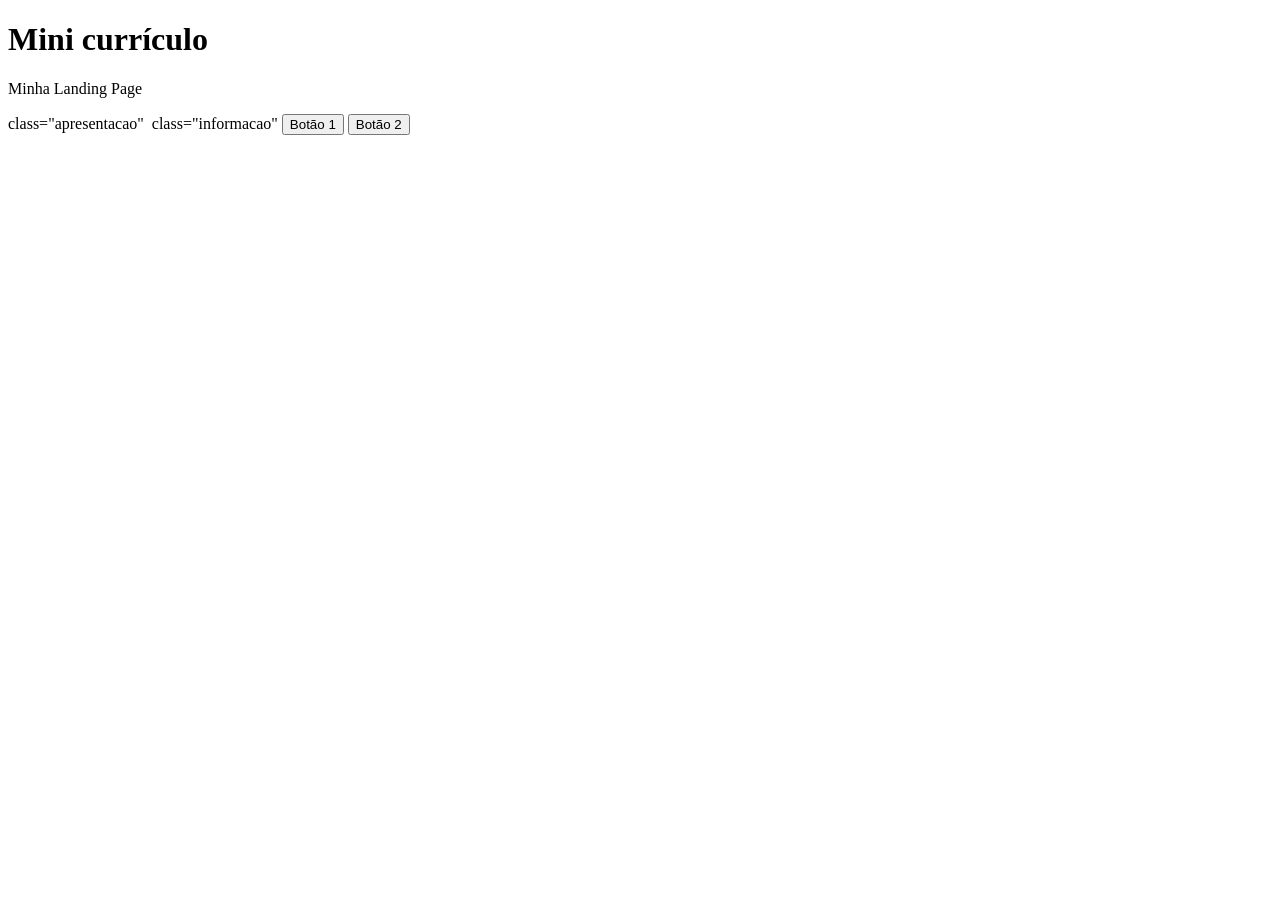
==== index.html @ 54d5d91e "Minha primeira inclusão" ====
<!DOCTYPE html>
<html lang="pt-br">
<head>
    <meta charset="UTF-8">
    <meta name="viewport" content="width=device-width, initial-scale=1.0">
    <title>Minha página</title>
</head>
<body>
    <header>
        <h1>Mini currículo</h1>
        <p>Minha Landing Page</p>
    </header>

    <main>
        <ssection> class="apresentacao"
            <img src=""
        </ssection>

        <ssection> class="informacao"
           <button>Botão 1</button>
           <button>Botão 2</button>
        </ssection>
        
    </main>
</body>
</html>
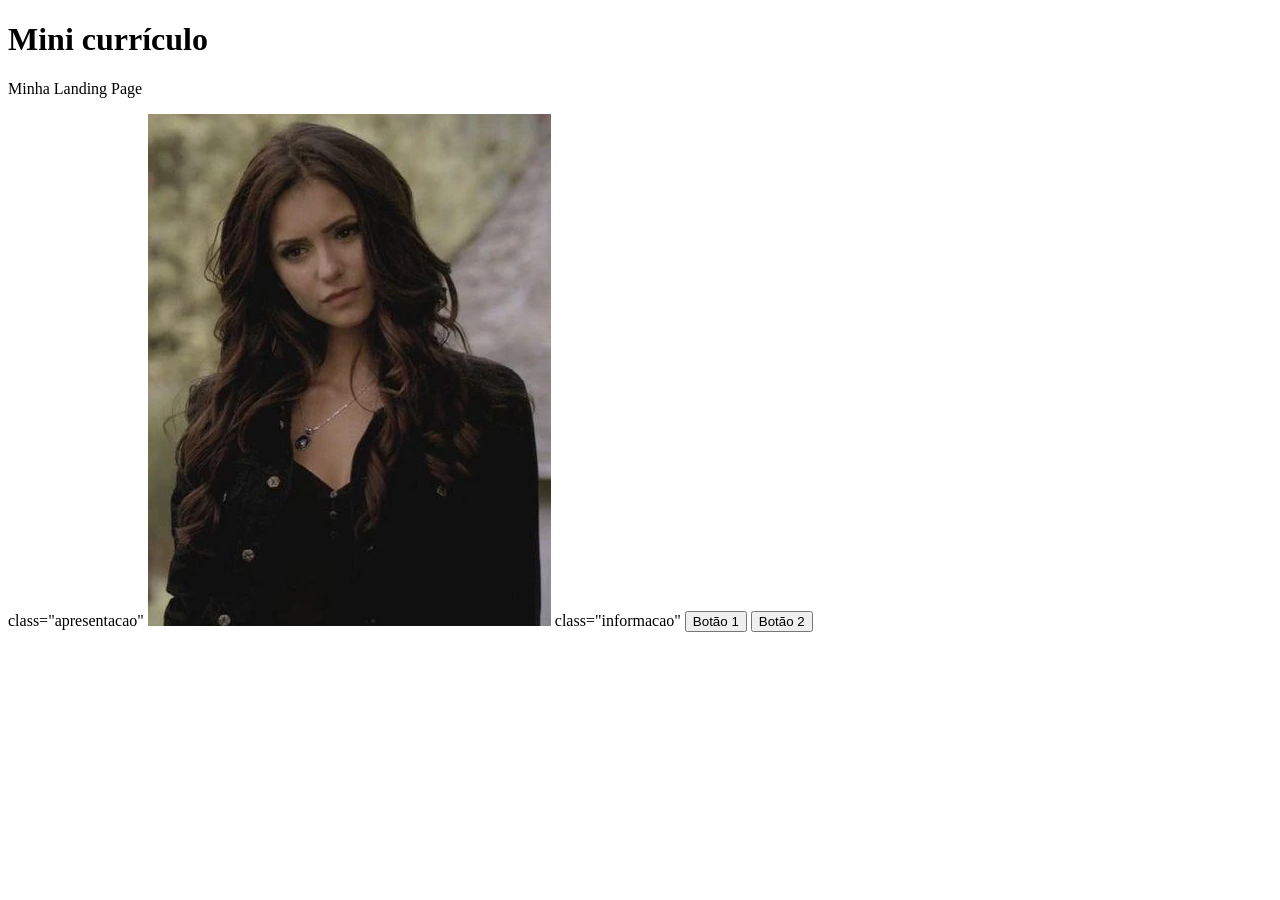
==== commit 7fb455b8: "alteração 1" ====
--- a/index.html
+++ b/index.html
@@ -13,7 +13,7 @@
 
     <main>
         <ssection> class="apresentacao"
-            <img src=""
+            <img src="katherine.jpg"
         </ssection>
 
         <ssection> class="informacao"
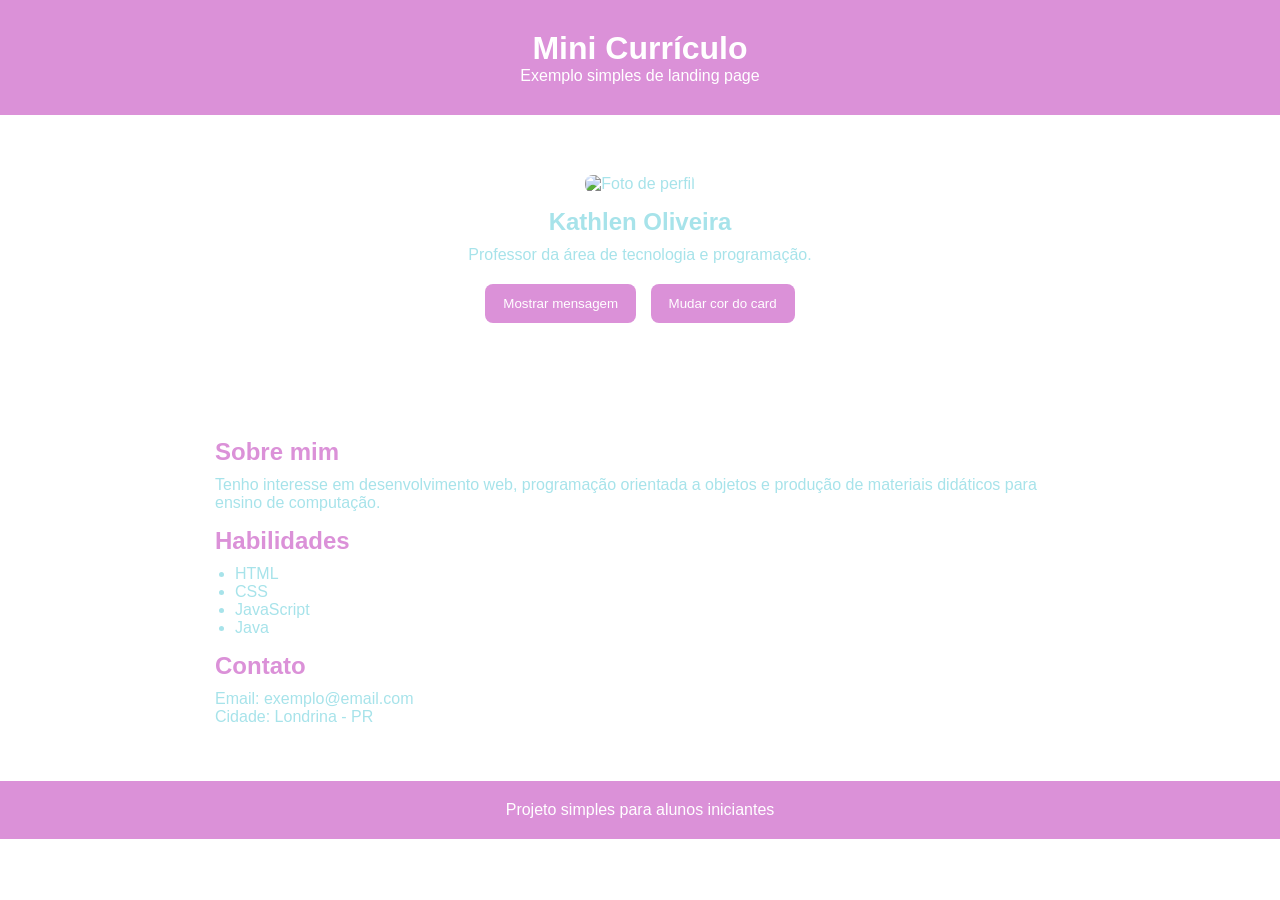
==== commit 515670e7: "atualização 2" ====
--- a/index.html
+++ b/index.html
@@ -1,26 +1,56 @@
-<!DOCTYPE html>
-<html lang="pt-br">
-<head>
-    <meta charset="UTF-8">
-    <meta name="viewport" content="width=device-width, initial-scale=1.0">
-    <title>Minha página</title>
-</head>
-<body>
-    <header>
-        <h1>Mini currículo</h1>
-        <p>Minha Landing Page</p>
-    </header>
+<!DOCTYPE html> <!-- informa ao navegador que o documento usa HTML5 -->
+<html lang="pt-BR"> <!-- início do documento HTML e definição do idioma como português do Brasil -->
+<head> <!-- início da área de configurações da página -->
+    <meta charset="UTF-8"> <!-- permite o uso correto de acentos e caracteres especiais -->
+    <meta name="viewport" content="width=device-width, initial-scale=1.0"> <!-- ajusta a página para funcionar bem em celulares e telas menores -->
+    <title>Mini Currículo</title> <!-- título que aparece na aba do navegador -->
+    <link rel="stylesheet" href="style.css"> <!-- conecta este arquivo HTML ao arquivo CSS -->
+</head> <!-- fim da área de configurações -->
+<body> <!-- início do conteúdo visível da página -->
 
-    <main>
-        <ssection> class="apresentacao"
-            <img src="katherine.jpg"
-        </ssection>
+    <header> <!-- cabeçalho da página -->
+        <h1>Mini Currículo</h1> <!-- título principal exibido no topo -->
+        <p>Exemplo simples de landing page</p> <!-- pequeno texto de apoio abaixo do título -->
+    </header> <!-- fim do cabeçalho -->
 
-        <ssection> class="informacao"
-           <button>Botão 1</button>
-           <button>Botão 2</button>
-        </ssection>
-        
-    </main>
-</body>
-</html>
+    <main> <!-- conteúdo principal da página -->
+        <section class="apresentacao"> <!-- seção de apresentação com classe para estilização no CSS -->
+            <img src="foto.jpg" alt="Foto de perfil"> <!-- imagem de perfil; o alt descreve a imagem caso ela não carregue -->
+            
+            <h2>Kathlen Oliveira</h2> <!-- nome da pessoa -->
+            <p>Professor da área de tecnologia e programação.</p> <!-- descrição curta da pessoa -->
+
+            <button id="btnMensagem">Mostrar mensagem</button> <!-- botão que mostrará uma mensagem usando JavaScript -->
+            <button id="btnCor">Mudar cor do card</button> <!-- botão que mudará a cor do card usando JavaScript -->
+
+            <p id="mensagem"></p> <!-- parágrafo inicialmente vazio onde a mensagem será exibida -->
+        </section> <!-- fim da seção de apresentação -->
+
+        <section class="informacoes"> <!-- seção com informações adicionais -->
+            <h2>Sobre mim</h2> <!-- subtítulo da seção -->
+            <p> <!-- início do parágrafo -->
+                Tenho interesse em desenvolvimento web, programação orientada a objetos
+                e produção de materiais didáticos para ensino de computação.
+            </p> <!-- fim do parágrafo -->
+
+            <h2>Habilidades</h2> <!-- subtítulo da seção de habilidades -->
+            <ul> <!-- início de uma lista não ordenada -->
+                <li>HTML</li> <!-- item da lista -->
+                <li>CSS</li> <!-- item da lista -->
+                <li>JavaScript</li> <!-- item da lista -->
+                <li>Java</li> <!-- item da lista -->
+            </ul> <!-- fim da lista -->
+
+            <h2>Contato</h2> <!-- subtítulo da seção de contato -->
+            <p>Email: exemplo@email.com</p> <!-- informação de email -->
+            <p>Cidade: Londrina - PR</p> <!-- informação de cidade -->
+        </section> <!-- fim da seção de informações -->
+    </main> <!-- fim do conteúdo principal -->
+
+    <footer> <!-- rodapé da página -->
+        <p>Projeto simples para alunos iniciantes</p> <!-- texto exibido no rodapé -->
+    </footer> <!-- fim do rodapé -->
+
+    <script src="script.js"></script> <!-- conecta o arquivo JavaScript à página -->
+</body> <!-- fim do corpo da página -->
+</html> <!-- fim do documento HTML -->
--- a/style.css
+++ b/style.css
@@ -0,0 +1,113 @@
+/* seleciona todos os elementos da página */
+* {
+    margin: 0; /* remove a margem padrão de todos os elementos */
+    padding: 0; /* remove o espaçamento interno padrão de todos os elementos */
+    box-sizing: border-box; /* faz largura e altura incluírem borda e padding no cálculo */
+}
+
+/* estiliza o corpo geral da página */
+body {
+    font-family: Arial, sans-serif; /* define a fonte principal do site */
+    background-color: white;; /* define a cor de fundo da página */
+    color: #a7e3ea; /* define a cor padrão dos textos */
+}
+
+/* estiliza o cabeçalho */
+header {
+    background-color: #db91d8; /* define a cor de fundo do cabeçalho */
+    color: white; /* define a cor do texto do cabeçalho */
+    text-align: center; /* centraliza o texto dentro do cabeçalho */
+    padding: 30px; /* adiciona espaçamento interno em todos os lados */
+}
+
+/* estiliza a área principal */
+main {
+    width: 80%; /* faz a área principal ocupar 80% da largura da tela */
+    max-width: 900px; /* limita a largura máxima em 900 pixels */
+    margin: 30px auto; /* centraliza horizontalmente e adiciona margem superior e inferior */
+}
+
+/* estiliza o card principal de apresentação */
+.apresentacao {
+    background-color: white; /* define fundo branco para o card */
+    text-align: center; /* centraliza os textos e elementos internos */
+    padding: 30px; /* adiciona espaço interno no card */
+    border-radius: 10px; /* arredonda os cantos do card */
+    box-shadow: 0px 4px 10px #a7e3ea (0, 0, 0, 0.15); /* cria uma sombra suave ao redor do card */
+    margin-bottom: 25px; /* adiciona espaço abaixo do card */
+    transition: 0.3s; /* cria transição suave em mudanças visuais */
+}
+
+/* estiliza a imagem dentro do card de apresentação */
+.apresentacao img {
+    width: 150px; /* define largura fixa da imagem */
+    height: 200px; /* define altura fixa da imagem, mantendo proporção próxima de 3x4 */
+    object-fit: cover; /* evita deformação e recorta a imagem se necessário */
+    border-radius: 8px; /* arredonda levemente os cantos da imagem */
+    margin-bottom: 15px; /* adiciona espaço abaixo da imagem */
+}
+
+/* estiliza o título dentro do card */
+.apresentacao h2 {
+    margin-bottom: 10px; /* adiciona espaço abaixo do título */
+}
+
+/* estiliza o texto dentro do card */
+.apresentacao p {
+    margin-bottom: 15px; /* adiciona espaço abaixo do parágrafo */
+}
+
+/* estiliza todos os botões da página */
+button {
+    background-color: #db91d8; /* define a cor de fundo do botão */
+    color: white; /* define a cor do texto do botão */
+    border: none; /* remove a borda padrão */
+    padding: 12px 18px; /* adiciona espaçamento interno no botão */
+    margin: 5px; /* adiciona espaço externo em volta do botão */
+    border-radius: 8px; /* arredonda os cantos do botão */
+    cursor: pointer; /* muda o cursor para mãozinha ao passar sobre o botão */
+    transition: 0.3s; /* cria transição suave para efeitos visuais */
+}
+
+/* efeito aplicado quando o mouse passa sobre o botão */
+button:hover {
+    background-color: #db91d8; /* escurece a cor do botão ao passar o mouse */
+    transform: scale(1.05); /* aumenta levemente o tamanho do botão */
+}
+
+/* estiliza o parágrafo onde a mensagem do JavaScript aparecerá */
+#mensagem {
+    margin-top: 15px; /* adiciona espaço acima da mensagem */
+    font-weight: bold; /* deixa o texto em negrito */
+    color: #db91d8; /* define uma cor azul para a mensagem */
+}
+
+/* estiliza a seção de informações */
+.informacoes {
+    background-color: white; /* define fundo branco */
+    padding: 25px; /* adiciona espaço interno */
+    border-radius: 10px; /* arredonda os cantos */
+    box-shadow: 0px 4px 10px #a7e3ea (234, 152, 196, 0.15); /* adiciona sombra suave */
+}
+
+/* estiliza os subtítulos da seção de informações */
+.informacoes h2 {
+    margin-top: 15px; /* adiciona espaço acima do subtítulo */
+    margin-bottom: 10px; /* adiciona espaço abaixo do subtítulo */
+    color: #db91d8; /* define cor azul para os subtítulos */
+}
+
+/* estiliza a lista da seção de informações */
+.informacoes ul {
+    margin-left: 20px; /* desloca a lista um pouco para a direita */
+    margin-bottom: 15px; /* adiciona espaço abaixo da lista */
+}
+
+/* estiliza o rodapé */
+footer {
+    text-align: center; /* centraliza o texto do rodapé */
+    background-color: #db91d8; /* define a cor de fundo do rodapé */
+    color: white; /* define a cor do texto do rodapé */
+    padding: 20px; /* adiciona espaçamento interno */
+    margin-top: 30px; /* adiciona espaço acima do rodapé */
+}
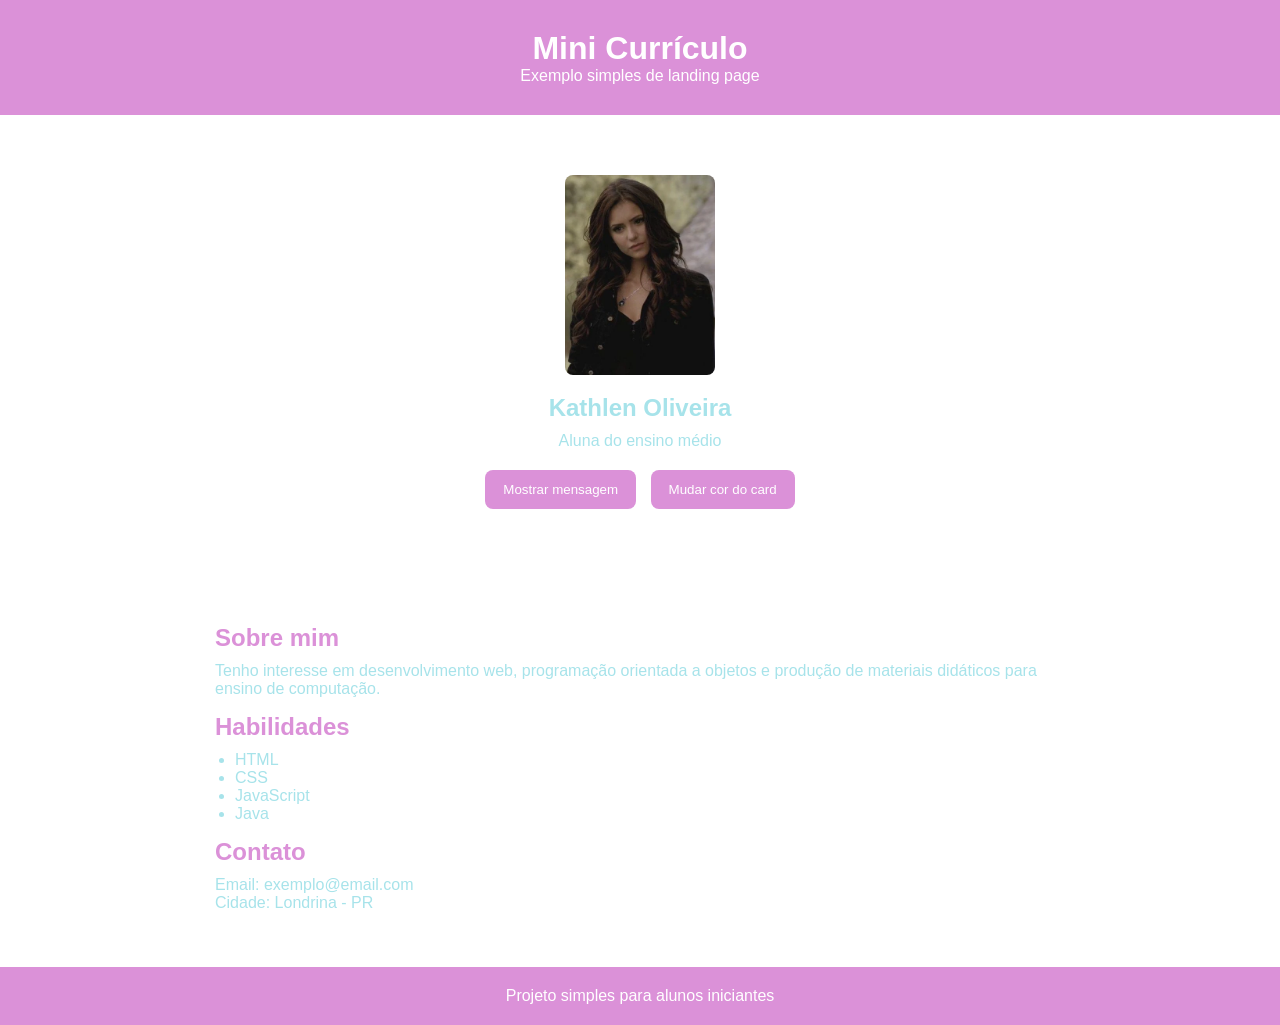
==== commit 668cac5a: "foto" ====
--- a/index.html
+++ b/index.html
@@ -15,10 +15,10 @@
 
     <main> <!-- conteúdo principal da página -->
         <section class="apresentacao"> <!-- seção de apresentação com classe para estilização no CSS -->
-            <img src="foto.jpg" alt="Foto de perfil"> <!-- imagem de perfil; o alt descreve a imagem caso ela não carregue -->
+            <img src="katherine.jpg" alt="Foto de perfil"> <!-- imagem de perfil; o alt descreve a imagem caso ela não carregue -->
             
             <h2>Kathlen Oliveira</h2> <!-- nome da pessoa -->
-            <p>Professor da área de tecnologia e programação.</p> <!-- descrição curta da pessoa -->
+            <p>Aluna do ensino médio</p> <!-- descrição curta da pessoa -->
 
             <button id="btnMensagem">Mostrar mensagem</button> <!-- botão que mostrará uma mensagem usando JavaScript -->
             <button id="btnCor">Mudar cor do card</button> <!-- botão que mudará a cor do card usando JavaScript -->
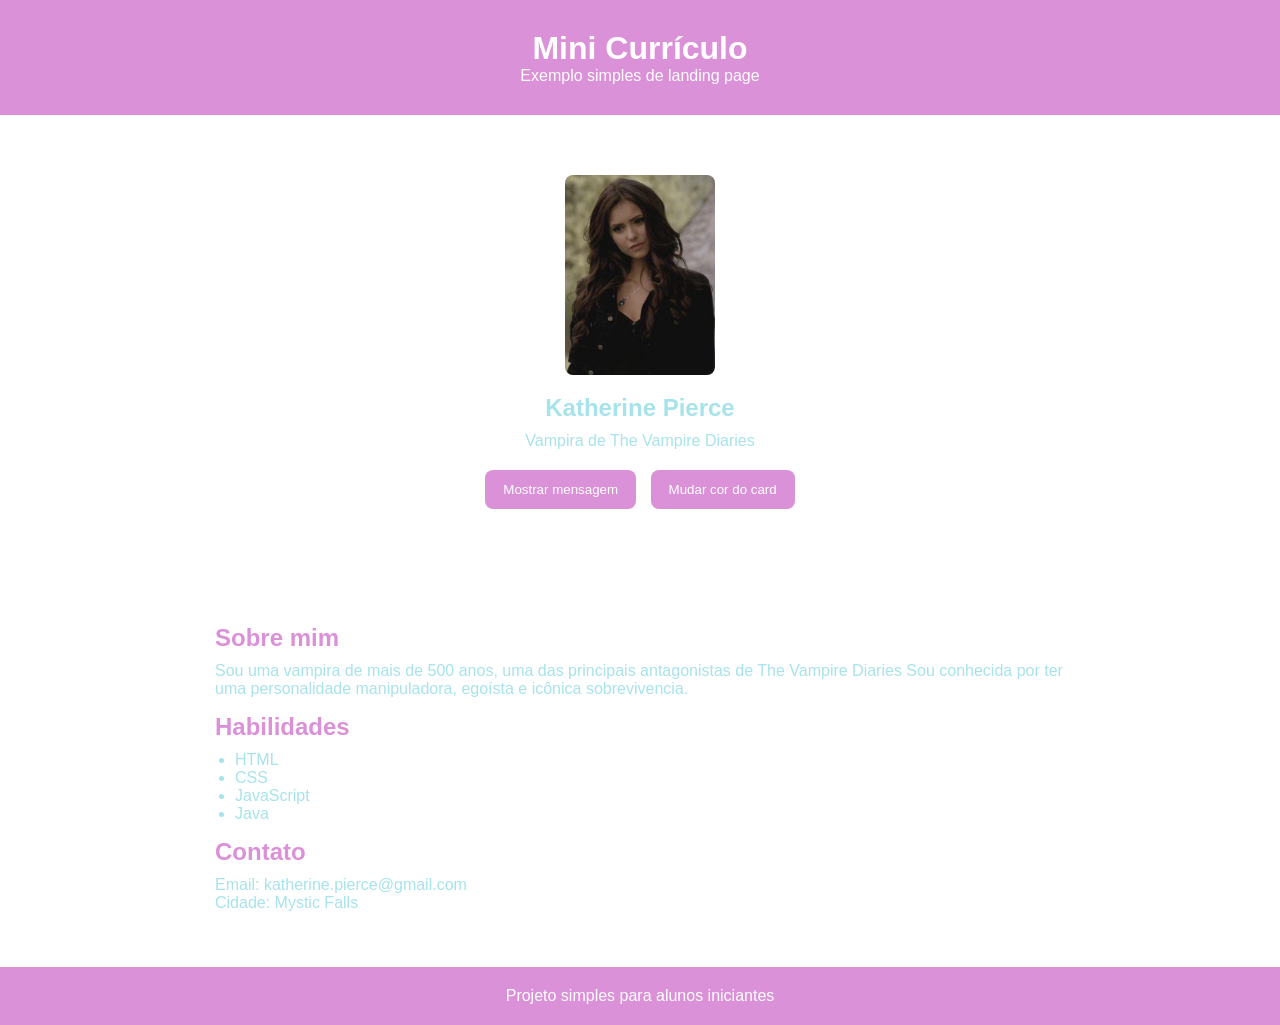
==== commit 3e1b7bfc: "atualizações 3" ====
--- a/index.html
+++ b/index.html
@@ -17,8 +17,8 @@
         <section class="apresentacao"> <!-- seção de apresentação com classe para estilização no CSS -->
             <img src="katherine.jpg" alt="Foto de perfil"> <!-- imagem de perfil; o alt descreve a imagem caso ela não carregue -->
             
-            <h2>Kathlen Oliveira</h2> <!-- nome da pessoa -->
-            <p>Aluna do ensino médio</p> <!-- descrição curta da pessoa -->
+            <h2>Katherine Pierce</h2> <!-- nome da pessoa -->
+            <p>Vampira de The Vampire Diaries</p> <!-- descrição curta da pessoa -->
 
             <button id="btnMensagem">Mostrar mensagem</button> <!-- botão que mostrará uma mensagem usando JavaScript -->
             <button id="btnCor">Mudar cor do card</button> <!-- botão que mudará a cor do card usando JavaScript -->
@@ -29,8 +29,8 @@
         <section class="informacoes"> <!-- seção com informações adicionais -->
             <h2>Sobre mim</h2> <!-- subtítulo da seção -->
             <p> <!-- início do parágrafo -->
-                Tenho interesse em desenvolvimento web, programação orientada a objetos
-                e produção de materiais didáticos para ensino de computação.
+                Sou uma vampira de mais de 500 anos, uma das principais antagonistas de The Vampire Diaries 
+                Sou conhecida por ter uma personalidade manipuladora, egoísta e icônica sobrevivencia.
             </p> <!-- fim do parágrafo -->
 
             <h2>Habilidades</h2> <!-- subtítulo da seção de habilidades -->
@@ -42,8 +42,8 @@
             </ul> <!-- fim da lista -->
 
             <h2>Contato</h2> <!-- subtítulo da seção de contato -->
-            <p>Email: exemplo@email.com</p> <!-- informação de email -->
-            <p>Cidade: Londrina - PR</p> <!-- informação de cidade -->
+            <p>Email: katherine.pierce@gmail.com </p> <!-- informação de email -->
+            <p>Cidade: Mystic Falls</p> <!-- informação de cidade -->
         </section> <!-- fim da seção de informações -->
     </main> <!-- fim do conteúdo principal -->
 
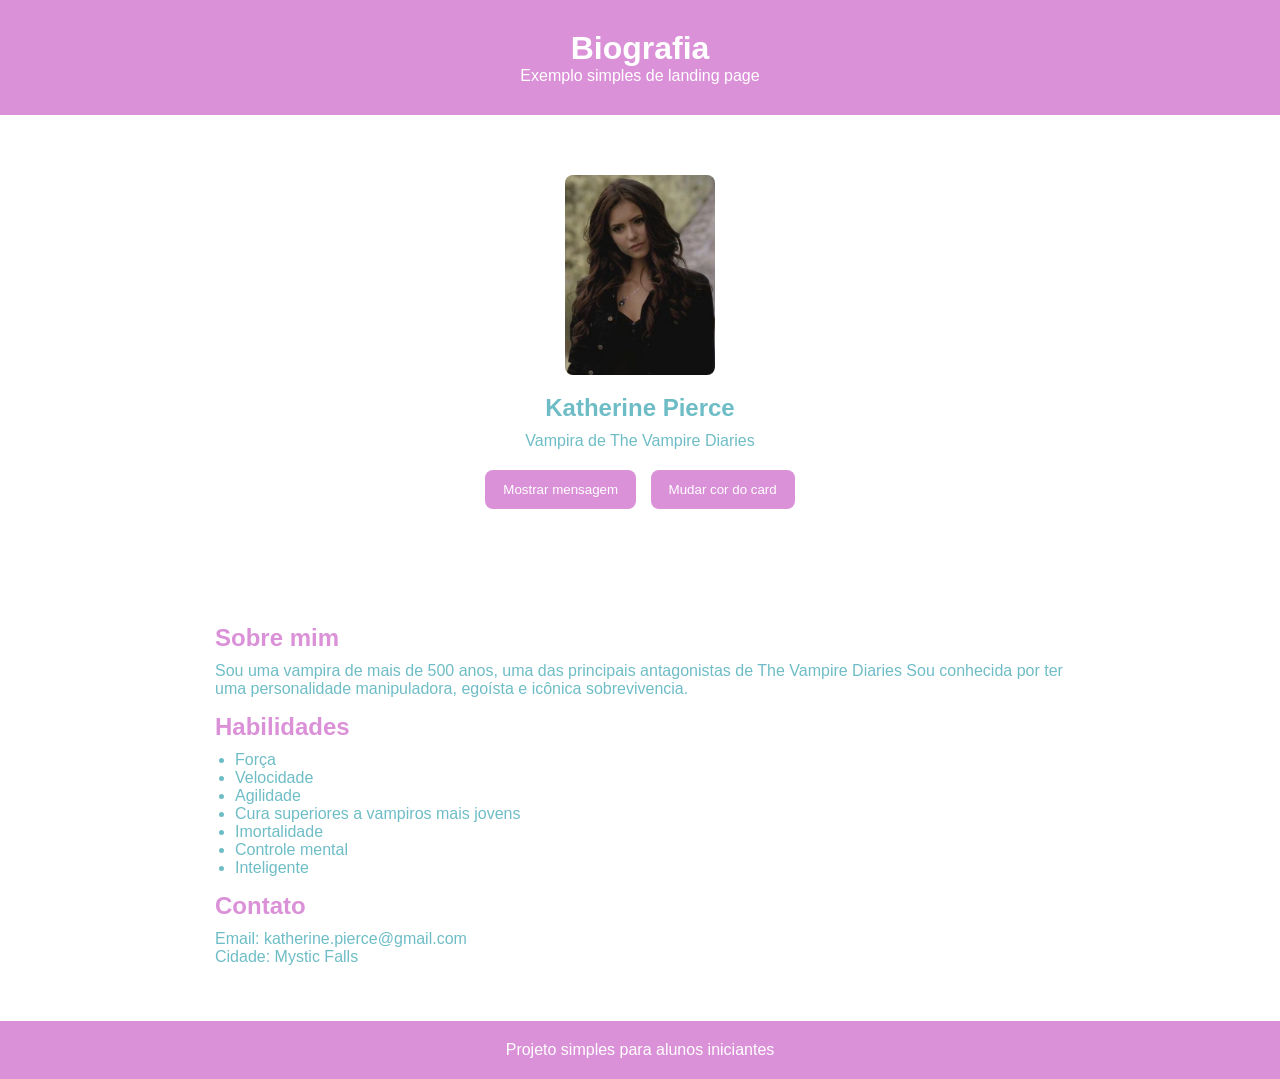
==== commit 4b87c973: "index.html" ====
--- a/index.html
+++ b/index.html
@@ -9,7 +9,7 @@
 <body> <!-- início do conteúdo visível da página -->
 
     <header> <!-- cabeçalho da página -->
-        <h1>Mini Currículo</h1> <!-- título principal exibido no topo -->
+        <h1>Biografia</h1> <!-- título principal exibido no topo -->
         <p>Exemplo simples de landing page</p> <!-- pequeno texto de apoio abaixo do título -->
     </header> <!-- fim do cabeçalho -->
 
@@ -35,10 +35,13 @@
 
             <h2>Habilidades</h2> <!-- subtítulo da seção de habilidades -->
             <ul> <!-- início de uma lista não ordenada -->
-                <li>HTML</li> <!-- item da lista -->
-                <li>CSS</li> <!-- item da lista -->
-                <li>JavaScript</li> <!-- item da lista -->
-                <li>Java</li> <!-- item da lista -->
+                <li>Força</li> <!-- item da lista -->
+                <li>Velocidade</li> <!-- item da lista -->
+                <li>Agilidade</li> <!-- item da lista -->
+                <li>Cura superiores a vampiros mais jovens</li> <!-- item da lista -->
+                <li>Imortalidade</li> <!-- item da lista -->
+                <li>Controle mental</li> <!-- item da lista -->
+                <li>Inteligente</li> <!-- item da lista -->
             </ul> <!-- fim da lista -->
 
             <h2>Contato</h2> <!-- subtítulo da seção de contato -->
--- a/style.css
+++ b/style.css
@@ -9,7 +9,7 @@
 body {
     font-family: Arial, sans-serif; /* define a fonte principal do site */
     background-color: white;; /* define a cor de fundo da página */
-    color: #a7e3ea; /* define a cor padrão dos textos */
+    color: #6ebdc6; /* define a cor padrão dos textos */
 }
 
 /* estiliza o cabeçalho */
@@ -33,7 +33,7 @@
     text-align: center; /* centraliza os textos e elementos internos */
     padding: 30px; /* adiciona espaço interno no card */
     border-radius: 10px; /* arredonda os cantos do card */
-    box-shadow: 0px 4px 10px #a7e3ea (0, 0, 0, 0.15); /* cria uma sombra suave ao redor do card */
+    box-shadow: 0px 4px 10px #6ebdc6 (0, 0, 0, 0.15); /* cria uma sombra suave ao redor do card */
     margin-bottom: 25px; /* adiciona espaço abaixo do card */
     transition: 0.3s; /* cria transição suave em mudanças visuais */
 }
@@ -87,7 +87,7 @@
     background-color: white; /* define fundo branco */
     padding: 25px; /* adiciona espaço interno */
     border-radius: 10px; /* arredonda os cantos */
-    box-shadow: 0px 4px 10px #a7e3ea (234, 152, 196, 0.15); /* adiciona sombra suave */
+    box-shadow: 0px 4px 10px #6ebdc6 (234, 152, 196, 0.15); /* adiciona sombra suave */
 }
 
 /* estiliza os subtítulos da seção de informações */
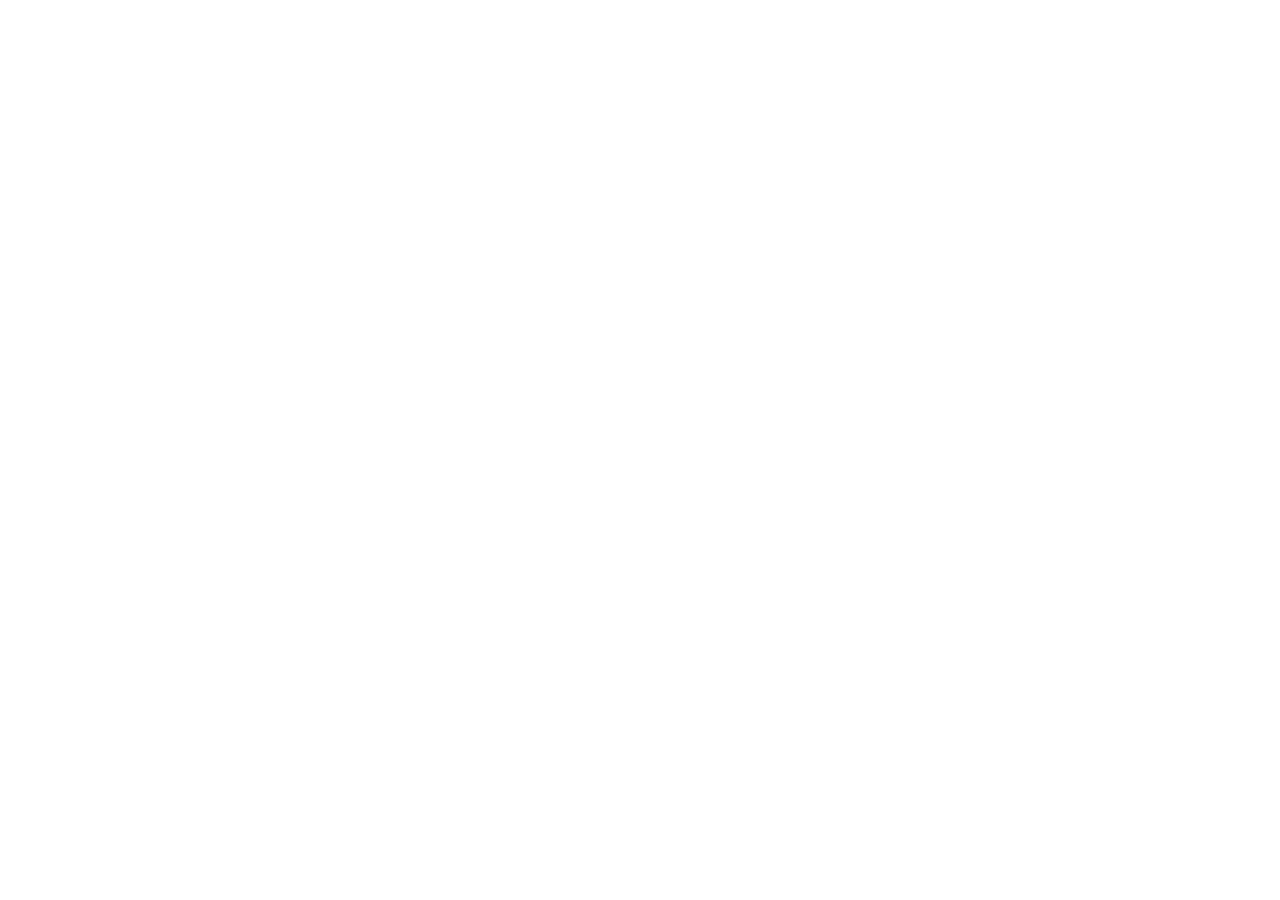
==== commit 7b26395e: "ALTERAÇÂO DE NOMES" ====
--- a/index.html
+++ b/index.html
@@ -1,59 +1,11 @@
-<!DOCTYPE html> <!-- informa ao navegador que o documento usa HTML5 -->
-<html lang="pt-BR"> <!-- início do documento HTML e definição do idioma como português do Brasil -->
-<head> <!-- início da área de configurações da página -->
-    <meta charset="UTF-8"> <!-- permite o uso correto de acentos e caracteres especiais -->
-    <meta name="viewport" content="width=device-width, initial-scale=1.0"> <!-- ajusta a página para funcionar bem em celulares e telas menores -->
-    <title>Mini Currículo</title> <!-- título que aparece na aba do navegador -->
-    <link rel="stylesheet" href="style.css"> <!-- conecta este arquivo HTML ao arquivo CSS -->
-</head> <!-- fim da área de configurações -->
-<body> <!-- início do conteúdo visível da página -->
-
-    <header> <!-- cabeçalho da página -->
-        <h1>Biografia</h1> <!-- título principal exibido no topo -->
-        <p>Exemplo simples de landing page</p> <!-- pequeno texto de apoio abaixo do título -->
-    </header> <!-- fim do cabeçalho -->
-
-    <main> <!-- conteúdo principal da página -->
-        <section class="apresentacao"> <!-- seção de apresentação com classe para estilização no CSS -->
-            <img src="katherine.jpg" alt="Foto de perfil"> <!-- imagem de perfil; o alt descreve a imagem caso ela não carregue -->
-            
-            <h2>Katherine Pierce</h2> <!-- nome da pessoa -->
-            <p>Vampira de The Vampire Diaries</p> <!-- descrição curta da pessoa -->
-
-            <button id="btnMensagem">Mostrar mensagem</button> <!-- botão que mostrará uma mensagem usando JavaScript -->
-            <button id="btnCor">Mudar cor do card</button> <!-- botão que mudará a cor do card usando JavaScript -->
-
-            <p id="mensagem"></p> <!-- parágrafo inicialmente vazio onde a mensagem será exibida -->
-        </section> <!-- fim da seção de apresentação -->
-
-        <section class="informacoes"> <!-- seção com informações adicionais -->
-            <h2>Sobre mim</h2> <!-- subtítulo da seção -->
-            <p> <!-- início do parágrafo -->
-                Sou uma vampira de mais de 500 anos, uma das principais antagonistas de The Vampire Diaries 
-                Sou conhecida por ter uma personalidade manipuladora, egoísta e icônica sobrevivencia.
-            </p> <!-- fim do parágrafo -->
-
-            <h2>Habilidades</h2> <!-- subtítulo da seção de habilidades -->
-            <ul> <!-- início de uma lista não ordenada -->
-                <li>Força</li> <!-- item da lista -->
-                <li>Velocidade</li> <!-- item da lista -->
-                <li>Agilidade</li> <!-- item da lista -->
-                <li>Cura superiores a vampiros mais jovens</li> <!-- item da lista -->
-                <li>Imortalidade</li> <!-- item da lista -->
-                <li>Controle mental</li> <!-- item da lista -->
-                <li>Inteligente</li> <!-- item da lista -->
-            </ul> <!-- fim da lista -->
-
-            <h2>Contato</h2> <!-- subtítulo da seção de contato -->
-            <p>Email: katherine.pierce@gmail.com </p> <!-- informação de email -->
-            <p>Cidade: Mystic Falls</p> <!-- informação de cidade -->
-        </section> <!-- fim da seção de informações -->
-    </main> <!-- fim do conteúdo principal -->
-
-    <footer> <!-- rodapé da página -->
-        <p>Projeto simples para alunos iniciantes</p> <!-- texto exibido no rodapé -->
-    </footer> <!-- fim do rodapé -->
-
-    <script src="script.js"></script> <!-- conecta o arquivo JavaScript à página -->
-</body> <!-- fim do corpo da página -->
-</html> <!-- fim do documento HTML -->+<!DOCTYPE html>
+<html lang="en">
+<head>
+    <meta charset="UTF-8">
+    <meta name="viewport" content="width=device-width, initial-scale=1.0">
+    <title>AGRINHO</title>
+</head>
+<body>
+    
+</body>
+</html>
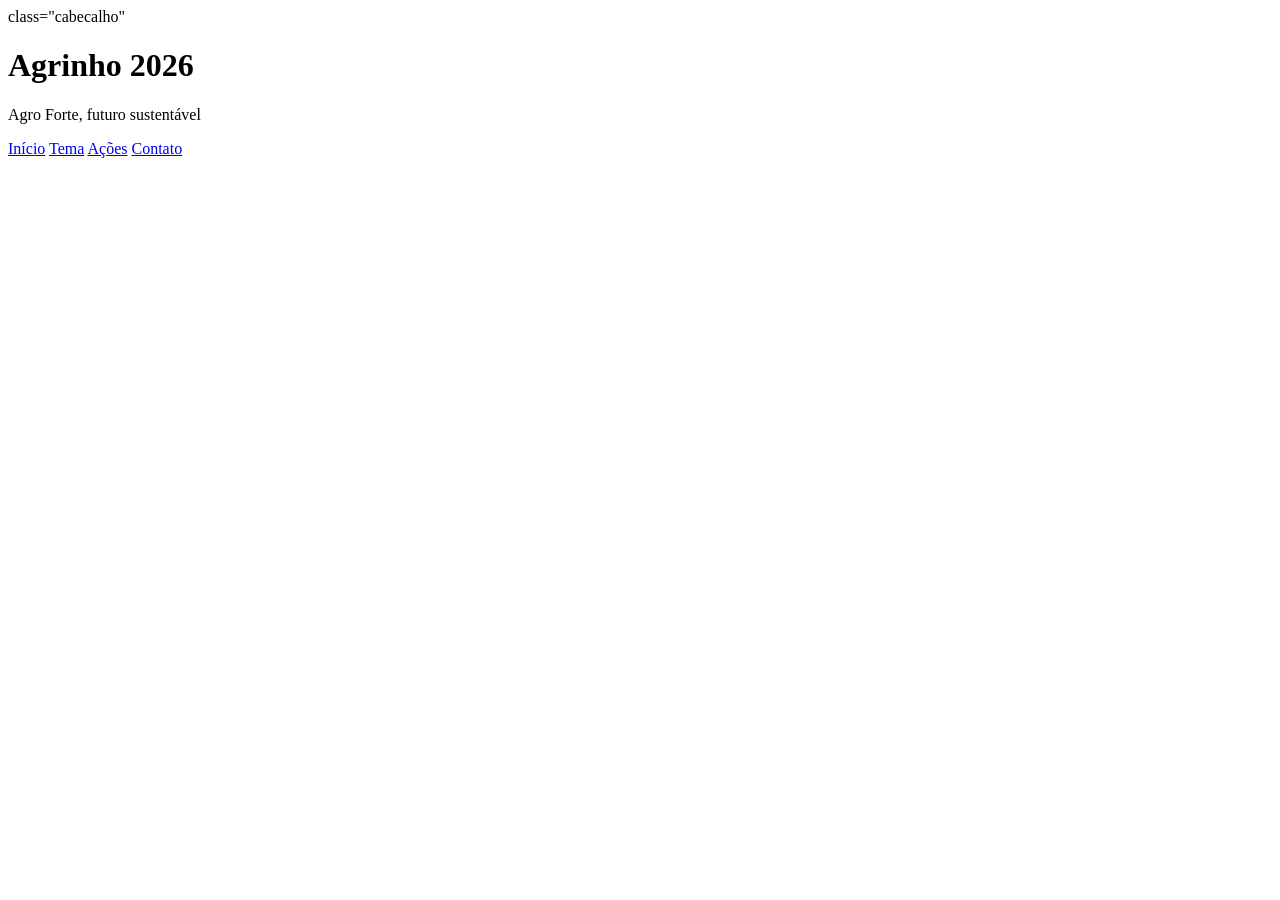
==== commit 6d974e33: "alteração 1" ====
--- a/index.html
+++ b/index.html
@@ -6,6 +6,31 @@
     <title>AGRINHO</title>
 </head>
 <body>
-    
+    <header> class="cabecalho"
+    <h1>Agrinho 2026</h1>
+    <p>Agro Forte, futuro sustentável</p>
+    </header>    
+
+    <nav>
+        <a href="#inicio ">Início</a>
+        <a href="#tema">Tema</a>
+        <a href="#acoes">Ações</a>
+        <a href="#contato">Contato</a>
+    </nav>
+
+    <section id="inicio" class="banner">
+        <div>
+            <h2></h2>
+            <p></p>
+            <a href=""></a>
+        </div>
+    </section>
+    <main class="conteudo">
+       
+    </main>
+     <footer id="contato" class="rodape">
+        
+    </footer>
 </body>
+
 </html>
